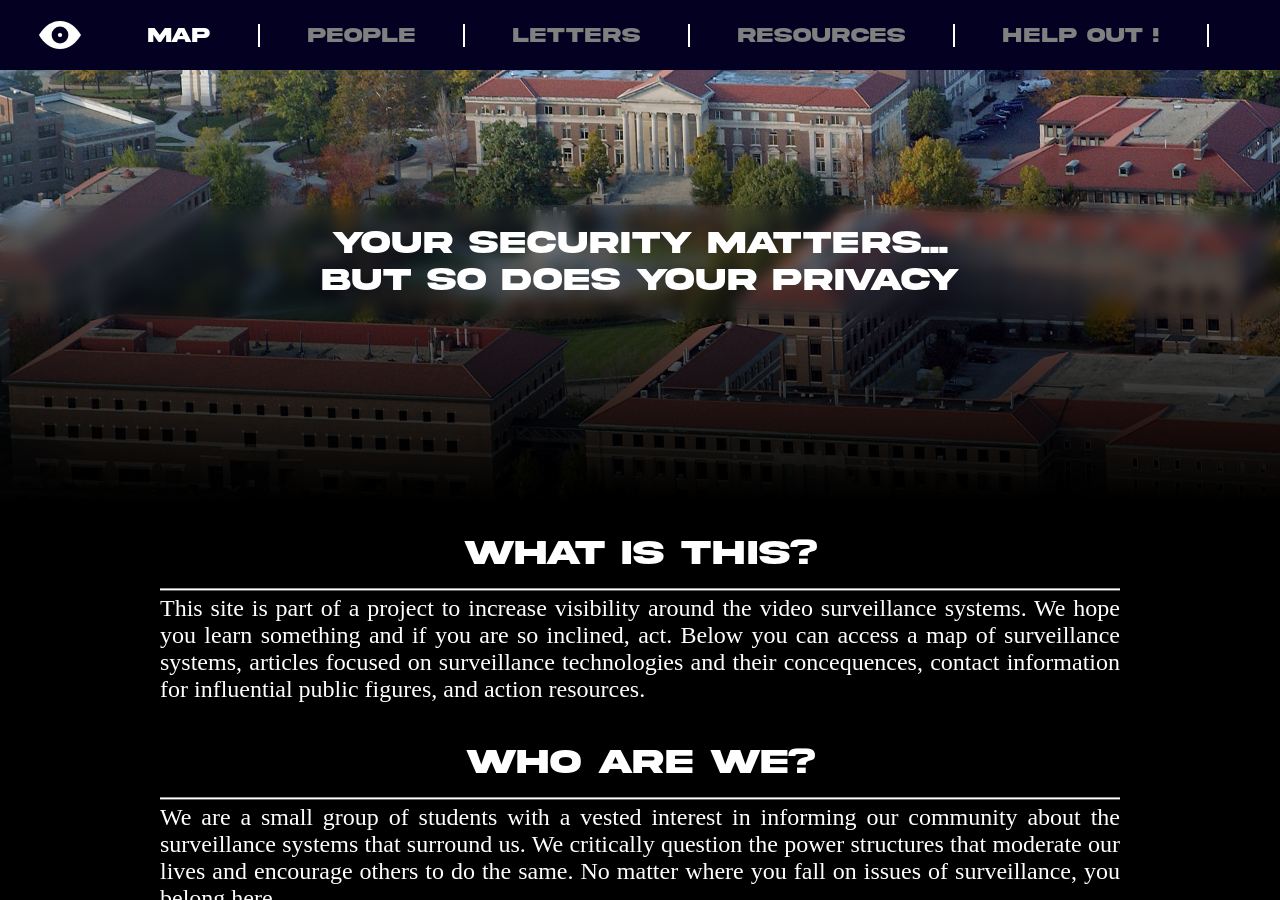
==== index.html @ 9ee108a7 "Update headers and links to reflect homepage Identification: #44" ====
<!DOCTYPE html>
<html>
    <head>
        <meta charset="utf-8">
        <meta http-equiv="X-UA-Compatible" content="IE=edge">
        <title>Purdue Surveillance</title>
        <meta name="description" content="">
        <meta name="viewport" content="width=device-width, initial-scale=1">

        <link rel="stylesheet" href="src/styles/style_homepage.css">
        <link rel="stylesheet" href="src/styles/style_page.css">
    </head>
    <body>
        <header tabindex="0">
            <div id="link-container">
                <a href="src/pages/map.html" class="blank_link">
                <div class="header_item">
                    Map
                </div>
                </a>

                <div class="header_item inactive">
                    People
                </div>

                <div class="header_item inactive">
                    Letters
                </div>

                <div class="header_item inactive">
                    Resources
                </div>

                <div class="header_item inactive">
                    Help Out !
                </div>
            </div>
        </header>

        <div id="nav-container">
            <div class="bg"></div>
            <a href="index.html" style="z-index: 5;">
            <div class="button" tabindex="0">
                <svg id="eye_icon" viewBox="600, 600, 800, 800" preserveAspectRatio="xMinYMin" height="100%" z-index="1" xmlns="http://www.w3.org/2000/svg" stroke="#ffffff" fill="#ffffff">
                    <g id="SVGRepo_iconCarrier" stroke="null">
                        <title stroke="null">Watchful Eye</title>
                        <!--Center eye-->
                        <circle id="pupil" cx="1000" cy="1000" r="24" stroke="null"/>
                        <path d="m1138.82,885.18c-43.72,-29.98 -90.51,-45.18 -139.06,-45.18c-43.69,0 -86.28,13 -126.59,38.48c-40.65,25.75 -80.5,72.52 -113.17,121.52c26.42,44 62.56,89.24 100.2,115.18c43.18,29.74 90.13,44.82 139.56,44.82c49,0 95.85,-15.07 139.3,-44.79c38.25,-26.21 74.65,-71.39 100.94,-115.21c-26.38,-43.43 -62.9,-88.56 -101.18,-114.82zm-138.82,210.82a96,96 0 1 1 96,-96a96.11,96.11 0 0 1 -96,96z" stroke="null"/>
                        <path fill="none" stroke-width="40" opacity="NaN" d="m844.93726,923.26793" stroke="#000000"/>
                    </g>
                </svg>
            </div>
            </a>
            <div id="nav-content" tabindex="0">
            <ul>
                <li><a href="index.html">Home</a></li>
                <li><a href="src/pages/map.html">Map</a></li>
                <li><a href="#0" style="color: grey">People</a></li>
                <li><a href="#0" style="color: grey">Letters</a></li>
                <li><a href="#0" style="color: grey">Contacts</a></li>
                <li><a href="#0" style="color: grey">Help Out !</a></li>
            </ul>
            </div>
        </div>

        <main>
            <div id="homepage_content">
                <img id="head-image" src="src/images/Aerial2636.jpg"> 
                <div id="head-image-gradient">
                    <div id="main-text-container">
                        <h1 class="title_text">Your security matters...</h1>
                        <h1 class="title_text">But so does your privacy</h1>
                    </div>
                </div>
                <div id="screen-spacer">
                    <div id="page-intro">
                        <h1>What is this?</h1>
                        <p> This site is part of a project to increase visibility around the video surveillance systems. We hope you learn something and if you are so inclined, act. 
                            Below you can access a map of surveillance systems, articles focused on surveillance technologies and their concequences, contact information for influential public figures, and action resources.</p>

                        <h1>Who are we?</h1>
                        <p>We are a small group of students with a vested interest in informing our community about the surveillance systems that surround us.
                            We critically question the power structures that moderate our lives and encourage others to do the same. No matter where you fall on issues of surveillance, you belong here.</p>
                    </div>

                    <div id="scroll-notifier">
                        <img class="chevron" width=50px src="src/images/chevron-pointer.svg">
                        <h2 class="title_text">Scroll to learn more</h2>
                        <img class="chevron" width=50px src="src/images/chevron-pointer.svg">
                    </div>
                </div>
                <script src="src/scripts/homepage_scroll_opacity.js"></script>
                <div id="text-content">
                    <a href="src/pages/map.html">
                        <div class="entry-container">
                            <div class="entry-text">
                                <h1 class="title_text">See the map</h1>
                                <h2 class="title_text">Visualize video surveillance coverage<br>in the Greater Lafayette area</h2>
                            </div>
                            <div class="entry-spacer" style="background-image: url('src/images/map-capture.png')"></div>
                        </div>
                    </a>

                    <div class="entry-container">
                        <div class="entry-spacer">
                            
                        </div>
                        <div class="entry-text right">
                            <h1 class="title_text inactive">Influential People</h1>
                            <h2 class="title_text inactive">Coming Soon</h2>
                        </div>
                    </div>

                    <div class="entry-container">
                        <div class="entry-text">
                            <h1 class="title_text inactive">Letter Writing Templates</h1>
                            <h2 class="title_text inactive">Coming Soon</h2>
                        </div>
                        <div class="entry-spacer">
                            
                        </div>
                    </div>

                    <div class="entry-container">
                        <div class="entry-spacer">
                            
                        </div>
                        <div class="entry-text right">
                            <h1 class="title_text inactive">Community Resources</h1>
                            <h2 class="title_text inactive">Coming Soon</h2>
                        </div>
                    </div>

                    <div class="entry-container">
                        <div class="entry-text">
                            <h1 class="title_text inactive">Help out !</h1>
                            <h2 class="title_text inactive">Coming Soon</h2>
                        </div>
                        <div class="entry-spacer">
                            
                        </div>
                    </div>
                </div>
            </div>
        </main>
    </body>
</html>
---- src/styles/style_homepage.css ----
@font-face {
  font-family: Main_Title;
  src: url("../fonts/Akira\ Expanded\ Demo.otf");
}

body {
    background-color: rgb(0, 0, 0);
    background-repeat: no-repeat;
    background-position: center;
    background-size: cover; 
    margin: 0px;
}

.title_text {
    color: white;
    font-family: Main_Title;
    font-weight: lighter;
}

.title_text.inactive {
    color: grey;
}

#homepage_content {
    overflow-y: scroll;
    height: 100%;
    
    scrollbar-color:  #575757 #444444;
    scrollbar-width: thin;
}

/* Hide scrollbar on mobile */
@media screen and (max-width: 1175px) {
    #homepage_content {
        -ms-overflow-style: none;  /* IE and Edge */
        scrollbar-width: none;  /* Firefox */
    }

    #homepage_content::-webkit-scrollbar {
    display: none;
    }
}

#head-image {
    min-width: 1500px;
    max-width: 100%;

    position: fixed;
    top: -350px;
    left: 50%;
    transform: translateX(-50%);
    background-repeat:no-repeat;
    z-index: -1;
}

#head-image-gradient {
    height: 65%;
    width: 100%;
    overflow: hidden;

    position: relative;
    top: 0;

    background: linear-gradient(to bottom, rgba(0,0,0,0) 0%,rgba(0, 0, 0, 1) 80%, rgba(0, 0, 0, 1) 100%);
}

#main-text-container {
    position: relative;
    top: 25%;

    display: flex;
    flex-direction: column;
    align-items: center;

    width: 100%;
    margin-inline: auto;
    padding-block: 20px;
    padding-inline: 35px;

    border-radius: 15px;

    backdrop-filter: blur(7px);
}

#main-text-container > h1 {
    display: inline;
    text-align: center;
    font-size: 32px;
}

@media screen and (max-width: 775px) {
    #main-text-container > h1 {
        font-size: 24px;
    }
}

#screen-spacer {
    min-height: 35%;
    background-color: black;
}

#screen-spacer > div > h2 {
    font-size: 26px;
}

#page-intro {
    color: white;

    width: 75%;
    margin-inline: auto;
    text-align: center;
    transform: translate(0, -20%);
}

#page-intro > h1 {
    font-family: Main_Title;
    font-size: 34px;

    margin-bottom: 5px;
    padding-bottom: 15px;

    border-bottom: white 2px solid;
}

#page-intro > p {
    text-align: justify;
    font-size: 24px;
    margin-bottom: 40px;
}

#scroll-notifier {
    width: 100%;

    display: flex;
    justify-content: center;
    position: relative;
    bottom: 0;
}

.chevron {
    height: 50px;
    transform: translate(0, -20%);
    margin-inline: 2%;
}

#text-content {
    width: 100%;
    min-height: 50%;
    background:rgba(0, 0, 0, 1);
}

.entry-container {
    display: flex;
    margin-bottom: 50px;

    width: 80%;
    margin-inline: auto;
    justify-content: space-between;
}

.entry-text {
    padding-bottom: 15px;

    display: flex;
    flex-direction: column;
    justify-content: center;

}

.entry-text.right {
    text-align: right;
}

.entry-text > h1 {
    color: white;
    font-size: 64px;
    border-bottom: black 2px solid;
}

.entry-text > h1:hover {
    border-bottom: white 2px solid;
}

.entry-text > h2 {
    color: white;
    font-size: 24px;
    margin-top: 5px;
}

.entry-text > h3 {
    color: white;
}

.entry-spacer {
    width: 300px;
    aspect-ratio: 1;
    background-size: 100%;
    box-shadow: inset 0px 0px 12px 12px black;
}

@media screen and (max-width: 1175px) {
    .entry-spacer {
        display: none;
    }
    .entry-container{
        margin-bottom: 100px;
    }
}
---- src/styles/style_page.css ----
@font-face {
    font-family: Main_Title;
    src: url("../fonts/Akira\ Expanded\ Demo.otf");
}

/* Hide navbar on desktop */
@media screen and (min-width: 1175px) {
    #nav-content {
      display: none;
    }
}

/* Hide header text on mobile */
@media screen and (max-width: 1175px) {
  header {
      content-visibility: hidden;
  }

  /* Nav bar */
  #nav-container {
    position: fixed;
    height: 100vh;
    width: 100%;
    
    pointer-events: none;
    z-index: 1;
  }
  #nav-container .bg {
    position: absolute;
    top: 70px;
    left: 0;
    width: 100%;
    height: calc(100% - 70px);
    visibility: hidden;
    opacity: 0;
    transition: .3s;
    background: #000;
  } 

  #nav-container:focus-within .bg {
    visibility: visible;
    opacity: .6;
  }

  #nav-container * {
    visibility: visible;
  }

  /* Eye button */
  .button {
    pointer-events: auto;
    touch-action: manipulation;
  }

  #nav-container:focus-within .button {
    pointer-events: none;
  }

  /* Nav links */
  #nav-content {
    margin-top: 70px;
    padding: 20px;
    width: 90%;
    max-width: 300px;
    position: absolute;
    top: 0;
    left: 0;
    height: calc(100% - 70px);
    background: #04002d;
    pointer-events: auto;
    -webkit-tap-highlight-color: rgba(0,0,0,0);
    transform: translateX(-100%);
    transition: transform .3s;
    will-change: transform;
    contain: paint;
  }

  #nav-content ul {
    height: 100%;
    display: flex;
    flex-direction: column;
    padding-right: 15%;
  }

  #nav-content li a {
    padding: 10px 5px;
    display: block;
    color: #ffffff;
    text-transform: uppercase;
    transition: color .1s;

    font-family: Main_Title;
    font-size: 20px;
    border-bottom: #ffffff 1px solid;
  }

  #nav-content li a:hover {
    color: #BF7497;
  }

  #nav-content li:not(.small) + .small {
    margin-top: auto;
  }

  #nav-container:focus-within #nav-content {
    transform: none;
  }
}

/* Header */
header {
  position: fixed;
  width: 100%;
  height: 70px;

  background: #030021;

  z-index: 1;
}

header > #link-container {
  display: flex;
  height: 70px;
  margin-left: 100px;

  justify-content: left;
  align-items: center;

  z-index: 1;
}

.header_item {
  font-family: Main_Title;
  font-size: 20px;
  color: white;

  padding-inline: 48px;
  text-decoration: none;

  border-right: #ffffff 2px solid;
}

.header_item:hover {
  color: #BF7497;
}

.inactive {
  color: grey;
}


/* Main content */
body {
  background-color: #000000;
}

main {
  display: flex;
  flex-direction: column;
  height: 100%;
  width: 100%;
  padding-top: 70px;
}

main > #page_content {
  margin-inline: auto;
  margin-top: 50px;
  max-width: 600px;

  z-index: 0;
}


/* Eye button */
.button {
  position: fixed;
  display: flex;
  flex-direction: column;
  justify-content: center;

  background: transparent;

  height: 70px;
  width: 10%;
  min-width: 70px;
  margin-left: 25px;

  -webkit-appearance: none;
  z-index: 1;
  cursor: pointer;
  -webkit-tap-highlight-color: rgba(0,0,0,0);
}


/* Misc */
* {
  box-sizing: border-box;
  margin: 0;
  padding: 0;
}

html, body {
  height: 100%;
}

a,
a:visited,
a:focus,
a:active,
a:link {
  text-decoration: none;
  outline: 0;
}

a {
  color: currentColor;
  transition: .2s ease-in-out;
}

ul {
  padding: 0;
  list-style: none;
}
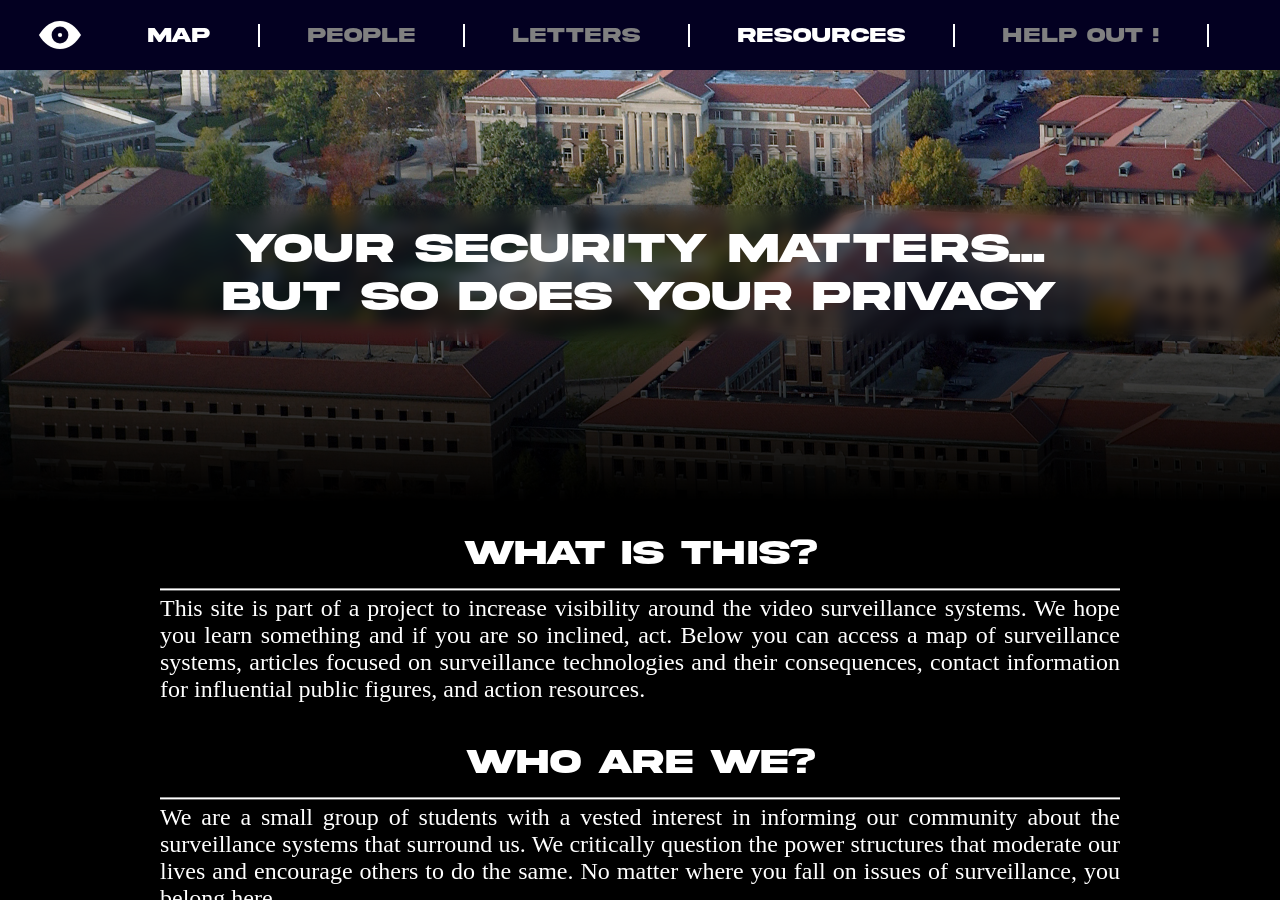
==== commit f5c1cf0f: "Initial list mockup Identification: #50" ====
--- a/index.html
+++ b/index.html
@@ -27,9 +27,11 @@
                     Letters
                 </div>
 
-                <div class="header_item inactive">
+                <a href="src/pages/community_resources.html" class="blank_link">
+                <div class="header_item">
                     Resources
                 </div>
+                </a>
 
                 <div class="header_item inactive">
                     Help Out !
@@ -58,7 +60,7 @@
                 <li><a href="src/pages/map.html">Map</a></li>
                 <li><a href="#0" style="color: grey">People</a></li>
                 <li><a href="#0" style="color: grey">Letters</a></li>
-                <li><a href="#0" style="color: grey">Contacts</a></li>
+                <li><a href="src/pages/community_resources.html">Resources</a></li>
                 <li><a href="#0" style="color: grey">Help Out !</a></li>
             </ul>
             </div>
@@ -77,7 +79,7 @@
                     <div id="page-intro">
                         <h1>What is this?</h1>
                         <p> This site is part of a project to increase visibility around the video surveillance systems. We hope you learn something and if you are so inclined, act. 
-                            Below you can access a map of surveillance systems, articles focused on surveillance technologies and their concequences, contact information for influential public figures, and action resources.</p>
+                            Below you can access a map of surveillance systems, articles focused on surveillance technologies and their consequences, contact information for influential public figures, and action resources.</p>
 
                         <h1>Who are we?</h1>
                         <p>We are a small group of students with a vested interest in informing our community about the surveillance systems that surround us.
@@ -122,15 +124,17 @@
                         </div>
                     </div>
 
-                    <div class="entry-container">
-                        <div class="entry-spacer">
-                            
+                    <a href="src/pages/community_resources.html">
+                        <div class="entry-container">
+                            <div class="entry-spacer">
+                                
+                            </div>
+                            <div class="entry-text right">
+                                <h1 class="title_text">Community Resources</h1>
+                                <h2 class="title_text">View surveillance related resources<br>for the Greated Lafayette area</h2>
+                            </div>
                         </div>
-                        <div class="entry-text right">
-                            <h1 class="title_text inactive">Community Resources</h1>
-                            <h2 class="title_text inactive">Coming Soon</h2>
-                        </div>
-                    </div>
+                    </a>
 
                     <div class="entry-container">
                         <div class="entry-text">
--- a/src/styles/style_homepage.css
+++ b/src/styles/style_homepage.css
@@ -37,7 +37,7 @@
     }
 
     #homepage_content::-webkit-scrollbar {
-    display: none;
+        display: none;
     }
 }
 
@@ -85,10 +85,10 @@
 #main-text-container > h1 {
     display: inline;
     text-align: center;
-    font-size: 32px;
-}
-
-@media screen and (max-width: 775px) {
+    font-size: 42px;
+}
+
+@media screen and (max-width: 910px) {
     #main-text-container > h1 {
         font-size: 24px;
     }
@@ -205,4 +205,30 @@
     .entry-container{
         margin-bottom: 100px;
     }
+}
+
+@media screen and (max-width: 700px) {
+    #main-text-container > h1 {
+        font-size: 20px;
+    }
+    #page-intro > h1 {
+        font-size: 24px;
+    }
+    #page-intro > p {
+        font-size: 18px;
+    }
+    .entry-container {
+        margin-bottom: 40px;
+    }
+    .entry-text {
+        width: 100%;
+    }
+    .entry-text > h1 {
+        font-size: 30px;
+        text-align: center;
+    }
+    .entry-text > h2 {
+        font-size: 12px;
+        text-align: center;
+    }
 }
--- a/src/styles/style_page.css
+++ b/src/styles/style_page.css
@@ -138,6 +138,7 @@
   text-decoration: none;
 
   border-right: #ffffff 2px solid;
+  z-index: 2;
 }
 
 .header_item:hover {
@@ -165,7 +166,7 @@
 main > #page_content {
   margin-inline: auto;
   margin-top: 50px;
-  max-width: 600px;
+  max-width: 80%;
 
   z-index: 0;
 }
@@ -181,7 +182,7 @@
   background: transparent;
 
   height: 70px;
-  width: 10%;
+  width: 70px;
   min-width: 70px;
   margin-left: 25px;
 
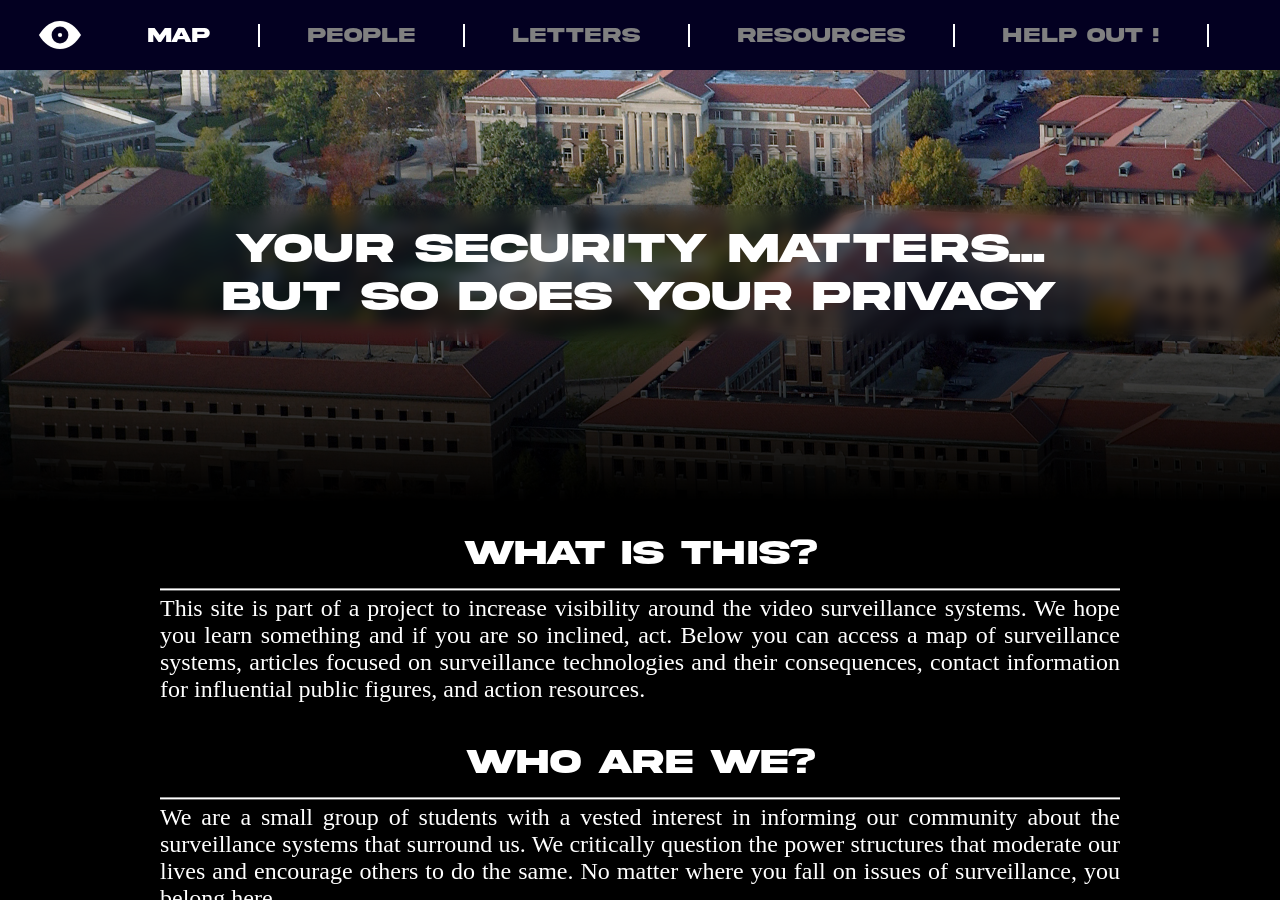
==== commit 179f3eb1: "Spelling fix and image overflow hide" ====
--- a/index.html
+++ b/index.html
@@ -27,11 +27,9 @@
                     Letters
                 </div>
 
-                <a href="src/pages/community_resources.html" class="blank_link">
-                <div class="header_item">
+                <div class="header_item inactive">
                     Resources
                 </div>
-                </a>
 
                 <div class="header_item inactive">
                     Help Out !
@@ -60,7 +58,7 @@
                 <li><a href="src/pages/map.html">Map</a></li>
                 <li><a href="#0" style="color: grey">People</a></li>
                 <li><a href="#0" style="color: grey">Letters</a></li>
-                <li><a href="src/pages/community_resources.html">Resources</a></li>
+                <li><a href="#0" style="color: grey">Contacts</a></li>
                 <li><a href="#0" style="color: grey">Help Out !</a></li>
             </ul>
             </div>
@@ -124,17 +122,15 @@
                         </div>
                     </div>
 
-                    <a href="src/pages/community_resources.html">
-                        <div class="entry-container">
-                            <div class="entry-spacer">
-                                
-                            </div>
-                            <div class="entry-text right">
-                                <h1 class="title_text">Community Resources</h1>
-                                <h2 class="title_text">View surveillance related resources<br>for the Greated Lafayette area</h2>
-                            </div>
+                    <div class="entry-container">
+                        <div class="entry-spacer">
+                            
                         </div>
-                    </a>
+                        <div class="entry-text right">
+                            <h1 class="title_text inactive">Community Resources</h1>
+                            <h2 class="title_text inactive">Coming Soon</h2>
+                        </div>
+                    </div>
 
                     <div class="entry-container">
                         <div class="entry-text">
--- a/src/styles/style_homepage.css
+++ b/src/styles/style_homepage.css
@@ -23,10 +23,11 @@
 
 #homepage_content {
     overflow-y: scroll;
-    height: 100%;
     
     scrollbar-color:  #575757 #444444;
     scrollbar-width: thin;
+
+    overscroll-behavior: none;
 }
 
 /* Hide scrollbar on mobile */
@@ -50,7 +51,7 @@
     left: 50%;
     transform: translateX(-50%);
     background-repeat:no-repeat;
-    z-index: -1;
+    z-index: 0;
 }
 
 #head-image-gradient {
@@ -62,6 +63,7 @@
     top: 0;
 
     background: linear-gradient(to bottom, rgba(0,0,0,0) 0%,rgba(0, 0, 0, 1) 80%, rgba(0, 0, 0, 1) 100%);
+    z-index: 1;
 }
 
 #main-text-container {
@@ -97,6 +99,9 @@
 #screen-spacer {
     min-height: 35%;
     background-color: black;
+
+    position: relative;
+    z-index: 1;
 }
 
 #screen-spacer > div > h2 {
@@ -145,8 +150,10 @@
 
 #text-content {
     width: 100%;
-    min-height: 50%;
     background:rgba(0, 0, 0, 1);
+
+    position: relative;
+    z-index: 1;
 }
 
 .entry-container {
--- a/src/styles/style_page.css
+++ b/src/styles/style_page.css
@@ -23,7 +23,7 @@
     width: 100%;
     
     pointer-events: none;
-    z-index: 1;
+    z-index: 100;
   }
   #nav-container .bg {
     position: absolute;
@@ -187,6 +187,8 @@
   margin-left: 25px;
 
   -webkit-appearance: none;
+  appearance: none;
+
   z-index: 1;
   cursor: pointer;
   -webkit-tap-highlight-color: rgba(0,0,0,0);
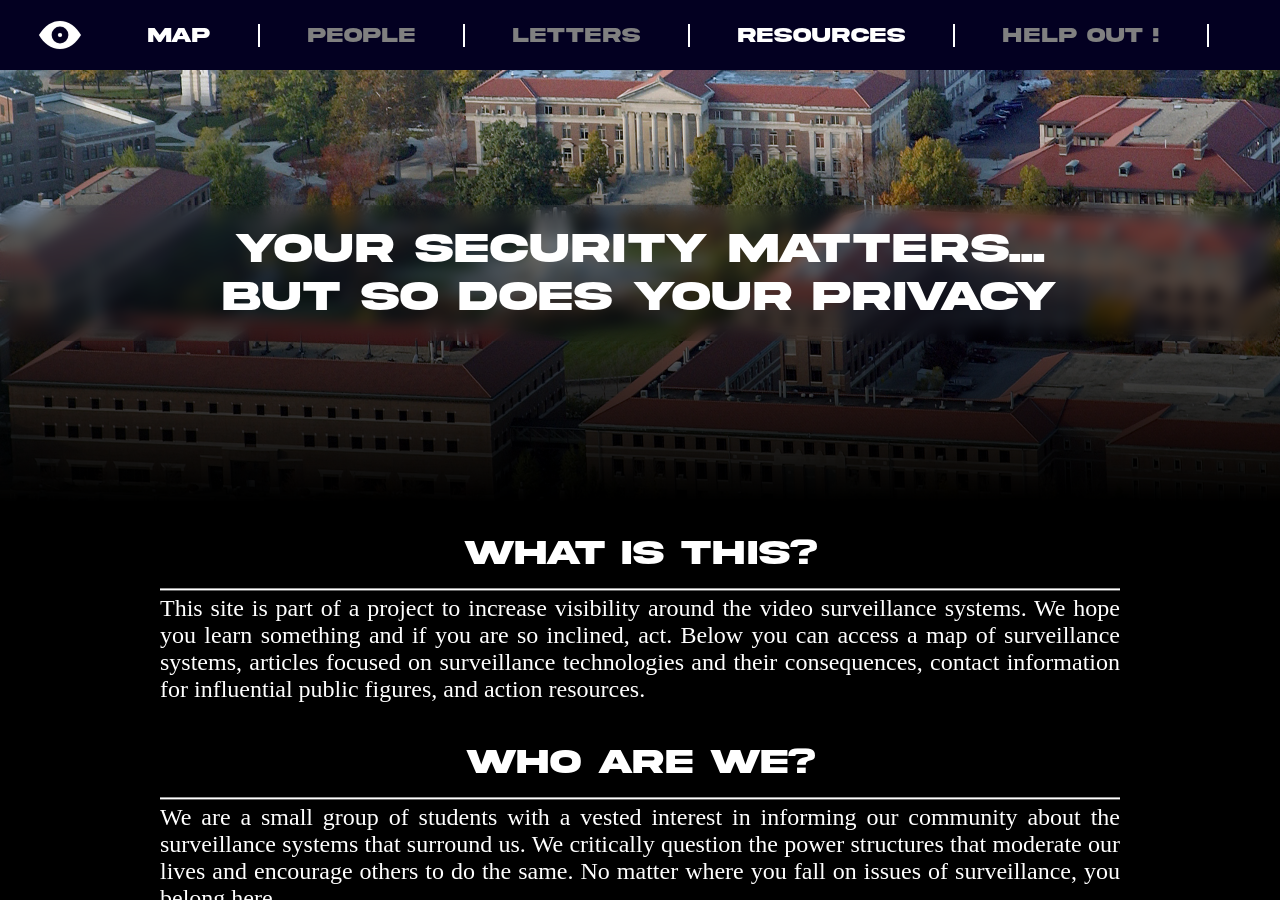
==== commit b7629235: "Add image to Resources link Identification: #50" ====
--- a/index.html
+++ b/index.html
@@ -27,9 +27,11 @@
                     Letters
                 </div>
 
-                <div class="header_item inactive">
+                <a href="src/pages/community_resources.html" class="blank_link">
+                <div class="header_item">
                     Resources
                 </div>
+                </a>
 
                 <div class="header_item inactive">
                     Help Out !
@@ -58,7 +60,7 @@
                 <li><a href="src/pages/map.html">Map</a></li>
                 <li><a href="#0" style="color: grey">People</a></li>
                 <li><a href="#0" style="color: grey">Letters</a></li>
-                <li><a href="#0" style="color: grey">Contacts</a></li>
+                <li><a href="src/pages/community_resources.html">Resources</a></li>
                 <li><a href="#0" style="color: grey">Help Out !</a></li>
             </ul>
             </div>
@@ -122,15 +124,15 @@
                         </div>
                     </div>
 
-                    <div class="entry-container">
-                        <div class="entry-spacer">
-                            
+                    <a href="src/pages/community_resources.html">
+                        <div class="entry-container">
+                            <div class="entry-spacer" style="background-image: url('src/images/west-lafayette-icon.png')"></div>
+                            <div class="entry-text right">
+                                <h1 class="title_text">Community Resources</h1>
+                                <h2 class="title_text">View surveillance related resources<br>for the Greated Lafayette area</h2>
+                            </div>
                         </div>
-                        <div class="entry-text right">
-                            <h1 class="title_text inactive">Community Resources</h1>
-                            <h2 class="title_text inactive">Coming Soon</h2>
-                        </div>
-                    </div>
+                    </a>
 
                     <div class="entry-container">
                         <div class="entry-text">
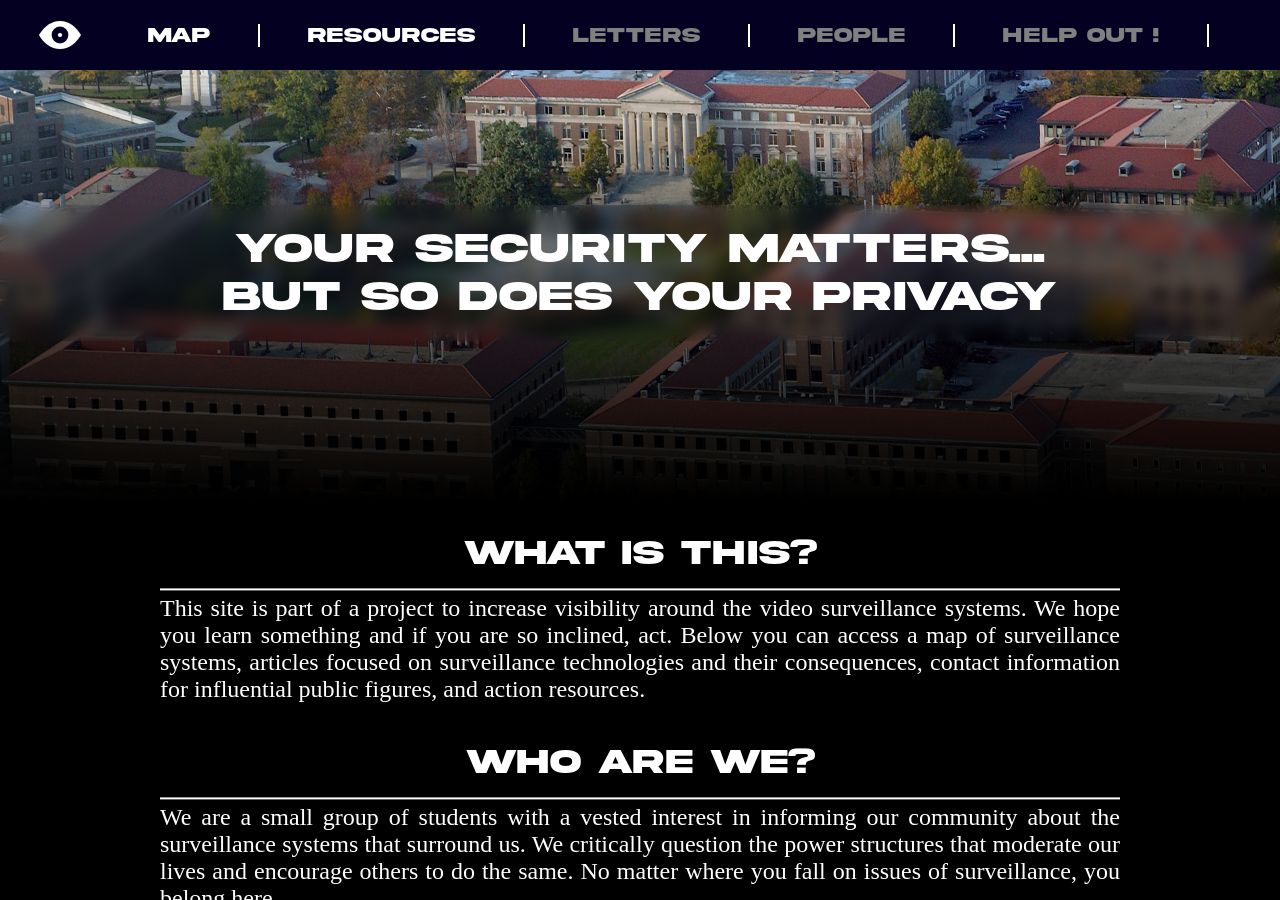
==== commit 40928358: "Spelling fixes, menu rearrangement Identification: #50" ====
--- a/index.html
+++ b/index.html
@@ -3,7 +3,7 @@
     <head>
         <meta charset="utf-8">
         <meta http-equiv="X-UA-Compatible" content="IE=edge">
-        <title>Purdue Surveillance</title>
+        <title>Greater Lafayette Surveillance</title>
         <meta name="description" content="">
         <meta name="viewport" content="width=device-width, initial-scale=1">
 
@@ -19,19 +19,19 @@
                 </div>
                 </a>
 
-                <div class="header_item inactive">
-                    People
+                <a href="src/pages/community_resources.html" class="blank_link">
+                <div class="header_item">
+                    Resources
                 </div>
+                </a>
 
                 <div class="header_item inactive">
                     Letters
                 </div>
 
-                <a href="src/pages/community_resources.html" class="blank_link">
-                <div class="header_item">
-                    Resources
+                <div class="header_item inactive">
+                    People
                 </div>
-                </a>
 
                 <div class="header_item inactive">
                     Help Out !
@@ -58,9 +58,9 @@
             <ul>
                 <li><a href="index.html">Home</a></li>
                 <li><a href="src/pages/map.html">Map</a></li>
+                <li><a href="src/pages/community_resources.html">Resources</a></li>
+                <li><a href="#0" style="color: grey">Letters</a></li>
                 <li><a href="#0" style="color: grey">People</a></li>
-                <li><a href="#0" style="color: grey">Letters</a></li>
-                <li><a href="src/pages/community_resources.html">Resources</a></li>
                 <li><a href="#0" style="color: grey">Help Out !</a></li>
             </ul>
             </div>
@@ -68,7 +68,7 @@
 
         <main>
             <div id="homepage_content">
-                <img id="head-image" src="src/images/Aerial2636.jpg"> 
+                <img id="head-image" src="src/images/homepage/purdue-aerial.jpg"> 
                 <div id="head-image-gradient">
                     <div id="main-text-container">
                         <h1 class="title_text">Your security matters...</h1>
@@ -100,19 +100,19 @@
                                 <h1 class="title_text">See the map</h1>
                                 <h2 class="title_text">Visualize video surveillance coverage<br>in the Greater Lafayette area</h2>
                             </div>
-                            <div class="entry-spacer" style="background-image: url('src/images/map-capture.png')"></div>
+                            <div class="entry-spacer" style="background-image: url('src/images/homepage/map-capture.png')"></div>
                         </div>
                     </a>
 
-                    <div class="entry-container">
-                        <div class="entry-spacer">
-                            
+                    <a href="src/pages/community_resources.html">
+                        <div class="entry-container">
+                            <div class="entry-spacer" style="background-image: url('src/images/homepage/west-lafayette-icon.png')"></div>
+                            <div class="entry-text right">
+                                <h1 class="title_text">Community Resources</h1>
+                                <h2 class="title_text">View surveillance related resources<br>for the Greater Lafayette area</h2>
+                            </div>
                         </div>
-                        <div class="entry-text right">
-                            <h1 class="title_text inactive">Influential People</h1>
-                            <h2 class="title_text inactive">Coming Soon</h2>
-                        </div>
-                    </div>
+                    </a>
 
                     <div class="entry-container">
                         <div class="entry-text">
@@ -124,15 +124,15 @@
                         </div>
                     </div>
 
-                    <a href="src/pages/community_resources.html">
-                        <div class="entry-container">
-                            <div class="entry-spacer" style="background-image: url('src/images/west-lafayette-icon.png')"></div>
-                            <div class="entry-text right">
-                                <h1 class="title_text">Community Resources</h1>
-                                <h2 class="title_text">View surveillance related resources<br>for the Greated Lafayette area</h2>
-                            </div>
+                    <div class="entry-container">
+                        <div class="entry-spacer">
+                            
                         </div>
-                    </a>
+                        <div class="entry-text right">
+                            <h1 class="title_text inactive">Influential People</h1>
+                            <h2 class="title_text inactive">Coming Soon</h2>
+                        </div>
+                    </div>
 
                     <div class="entry-container">
                         <div class="entry-text">
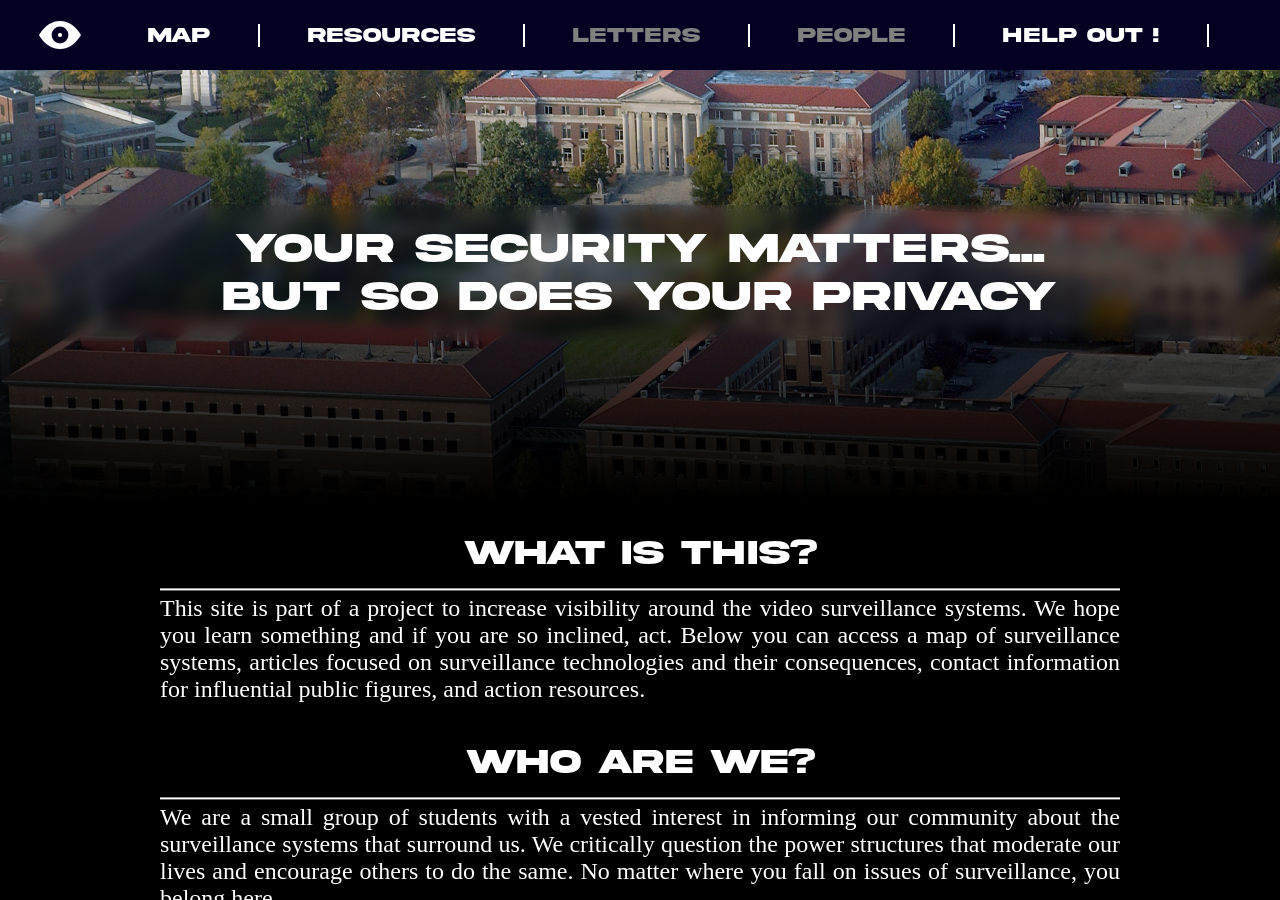
==== commit 4745920a: "Add contribute page to navbars Identification: #48" ====
--- a/index.html
+++ b/index.html
@@ -33,9 +33,11 @@
                     People
                 </div>
 
-                <div class="header_item inactive">
+                <a href="src/pages/contribute.html" class="blank_link">
+                <div class="header_item">
                     Help Out !
                 </div>
+                </a>
             </div>
         </header>
 
@@ -61,7 +63,7 @@
                 <li><a href="src/pages/community_resources.html">Resources</a></li>
                 <li><a href="#0" style="color: grey">Letters</a></li>
                 <li><a href="#0" style="color: grey">People</a></li>
-                <li><a href="#0" style="color: grey">Help Out !</a></li>
+                <li><a href="src/pages/contribute.html">Help Out !</a></li>
             </ul>
             </div>
         </div>
@@ -134,15 +136,15 @@
                         </div>
                     </div>
 
-                    <div class="entry-container">
-                        <div class="entry-text">
-                            <h1 class="title_text inactive">Help out !</h1>
-                            <h2 class="title_text inactive">Coming Soon</h2>
+                    <a href="src/pages/contribute.html">
+                        <div class="entry-container">
+                            <div class="entry-text">
+                                <h1 class="title_text">Help out !</h1>
+                                <h2 class="title_text">Coming Soon</h2>
+                            </div>
+                            <div class="entry-spacer" style="background-image: url('')"></div>
                         </div>
-                        <div class="entry-spacer">
-                            
-                        </div>
-                    </div>
+                    </a>
                 </div>
             </div>
         </main>
